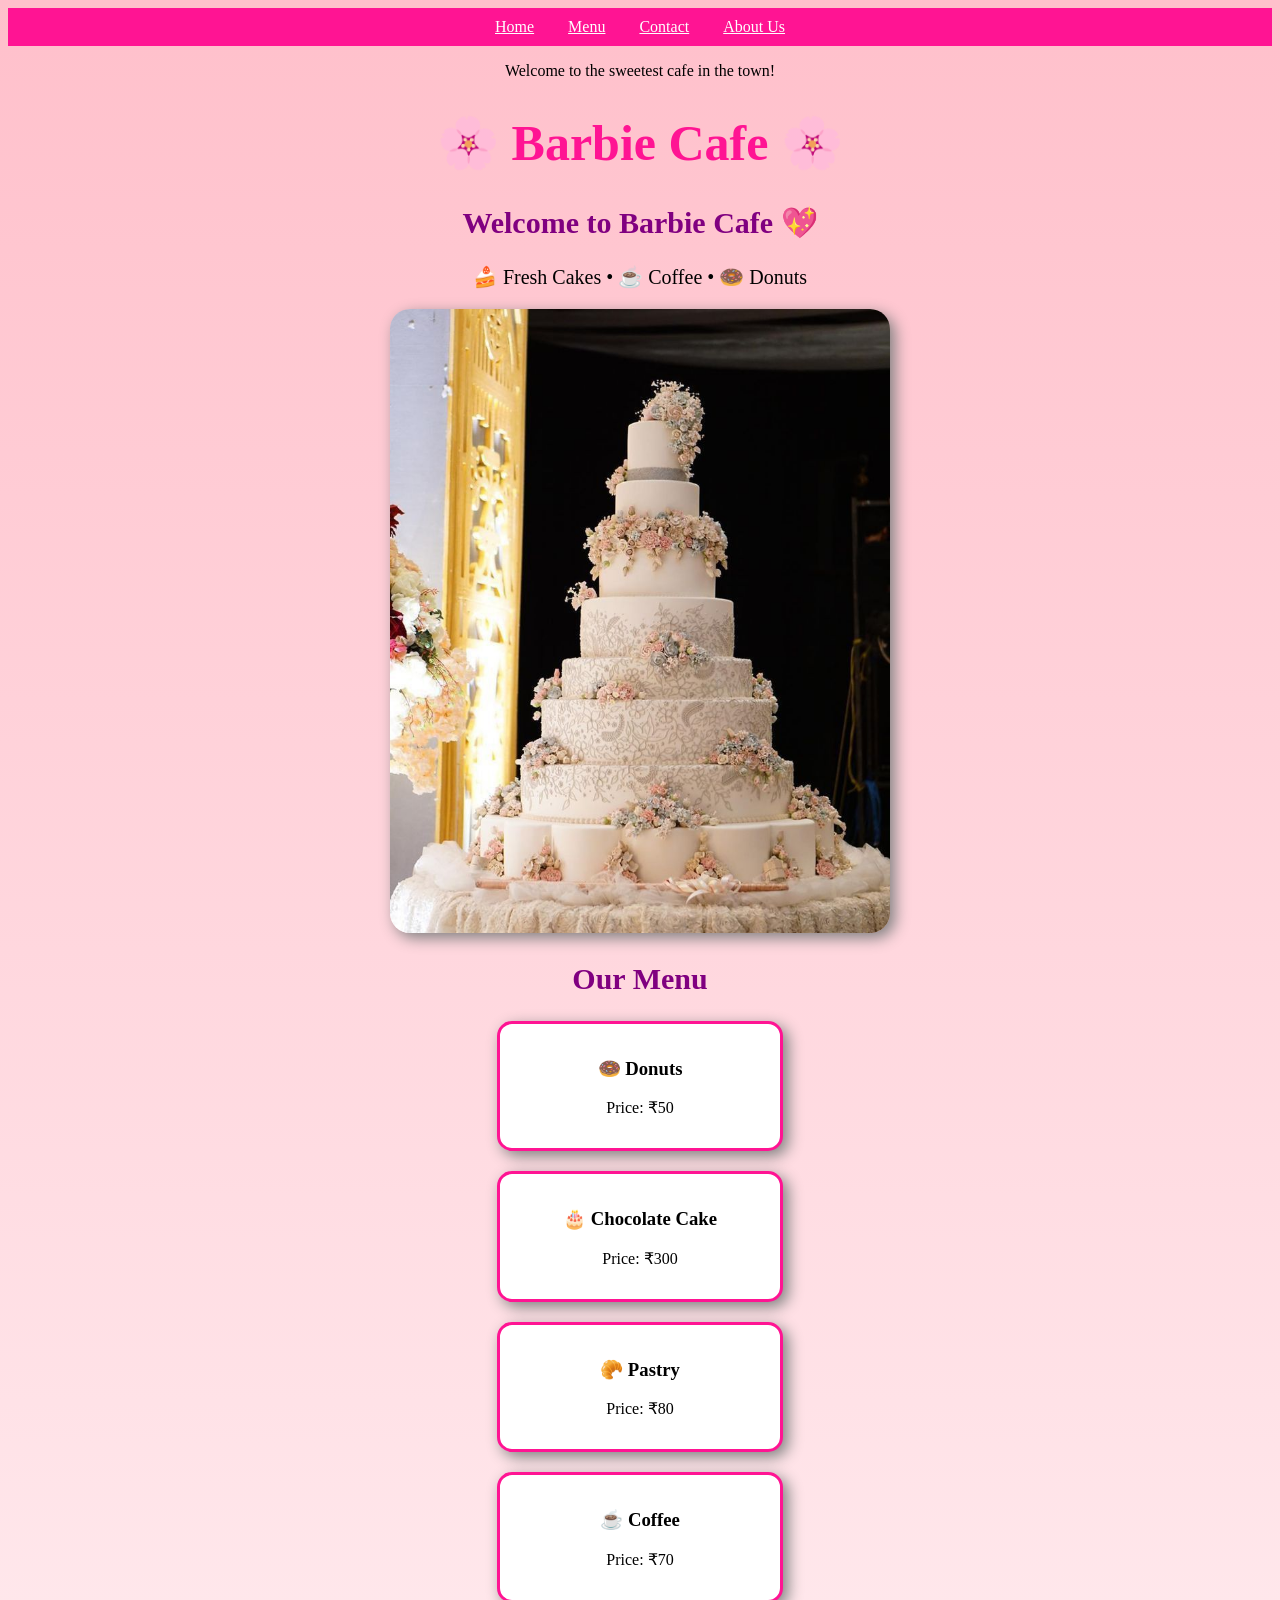
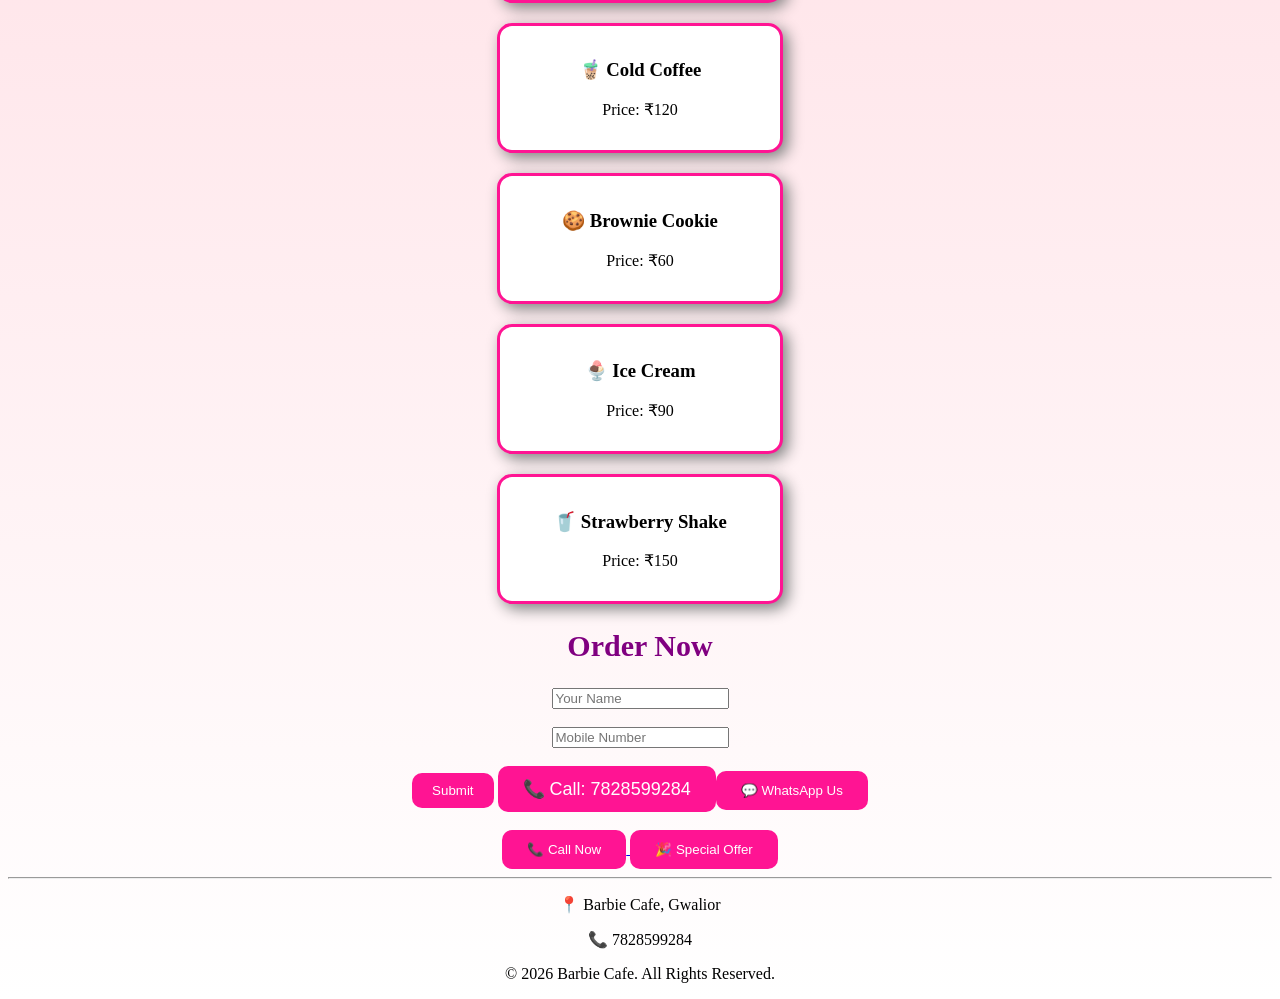
==== probaribecafe.html @ e0adedd4 "Add files via upload" ====
<!DOCTYPE html>
<html>
<head>  
<title>Barbie Cafe</title>
<link rel="stylesheet" href="style.css">
</head>

<style>
body{
    background-color:pink;
    text-align:center;
}

h1{
    color:deeppink;
}

.menu{
    font-size:22px;
    color:purple;
    font-weight:bold;
}

img{
    border-radius:20px;
    box-shadow:5px 5px 15px gray;
}

button{
    background-color:deeppink;
    color:white;
    padding:12px 25px;
    border:none;
    border-radius:10px;
    transition:0.3s;
}

button:hover{
    background-color:hotpink;
    transform:scale(1.1);
}
.card{
    background:white;
    width:250px;
    margin:20px auto;
    padding:15px;
    border-radius:15px;
    box-shadow:5px 5px 15px gray;
    border:3px solid deeppink;
}

.cards{
    display:flex;
    flex-wrap:wrap;
    justify-content:center;
    gap:20px;
}
.menu-container{
    display:flex;
    justify-content:center;
    gap:20px;
}

</style>

</style>
</head>

<body style="background-color:pink; text-align:center;">
    <div style="background-color:deeppink; padding:10px;">
  <a href="#" style="color:white; margin:15px;">Home</a>
  <a href="#" style="color:white; margin:15px;">Menu</a>
  <a href="#" style="color:white; margin:15px;">Contact</a>
  <a href="#" style="color:white; margin:15px;">About Us</a>
</div>
<p>Welcome to the sweetest cafe in the town!</p>
<h1 style="color:deeppink;">🌸 Barbie Cafe 🌸</h1>
<h2>Welcome to Barbie Cafe 💖</h2>
<p style="font-size:20px;">
🍰 Fresh Cakes • ☕ Coffee • 🍩 Donuts
</p>
<img src="cake.jpg.jpeg" width="500">  

 

<h2>Our Menu</h2>
<div class="card">
<h3>🍩 Donuts</h3>
<p>Price: ₹50</p>
</div>

<div class="card">
<h3>🎂 Chocolate Cake</h3>
<p>Price: ₹300</p>
</div>

<div class="card">
<h3>🥐 Pastry</h3>
<p>Price: ₹80</p>
</div>

<div class="card">
<h3>☕ Coffee</h3>
<p>Price: ₹70</p>
</div>

<div class="card">
<h3>🧋 Cold Coffee</h3>
<p>Price: ₹120</p>
</div>

<div class="card">
<h3>🍪 Brownie Cookie</h3>
<p>Price: ₹60</p>
</div>

<div class="card">
<h3>🍨 Ice Cream</h3>
<p>Price: ₹90</p>
</div>

<div class="card">
<h3>🥤 Strawberry Shake</h3>
<p>Price: ₹150</p>
</div>
<h2>Order Now</h2>

<input type="text" placeholder="Your Name"><br><br>

<input type="tel" placeholder="Mobile Number"><br><br>

<button style="background-color:deeppink; color:white; padding:10px 20px;">
Submit
</button>
<button style="
background-color:deeppink;
color:white;
padding:12px 25px;
font-size:18px;
border:none;
border-radius:10px;">
📞 Call: 7828599284
 <a href="https://wa.me/917828599284">
<button>💬 WhatsApp Us</button>
</a>
<br><br>

<a href="tel:7828599284">
<button>📞 Call Now</button>
</a>
</button>
<button onclick="showMessage()">
🎉 Special Offer
</button>
<hr>

<p>📍 Barbie Cafe, Gwalior</p>

<p>📞 7828599284</p>

<p>© 2026 Barbie Cafe. All Rights Reserved.</p>
<script>
function showMessage() {
    alert("🎂 Welcome to Barbie Cafe! Get 10% OFF Today!");
}
</script>
</body>
</html>
---- style.css ----
body{
    background: linear-gradient(pink, white);
    text-align:center;
}
h1{
    color:deeppink;
}

.menu{
    font-size:22px;
    color:purple;
    font-weight:bold;
}

img{
    border-radius:20px;
    box-shadow:5px 5px 15px gray;
}

button{
    background-color:deeppink;
    color:white;
    padding:12px 25px;
    border:none;
    border-radius:10px;
    transition:0.3s;
}

button:hover{
    background-color:hotpink;
    transform:scale(1.1);
}
.card{
    background:white;
    width:250px;
    margin:20px auto;
    padding:15px;
    border-radius:15px;
    box-shadow:5px 5px 15px gray;
    border:3px solid deeppink;
}

.cards{
    display:flex;
    flex-wrap:wrap;
    justify-content:center;
    gap:20px;
}
a:hover{
    color:yellow;
}
h2{
    color:purple;
}
h1{
    color:deeppink;
    font-size:50px;
}

h2{
    color:purple;
    font-size:30px;
}
img:hover{
    transform:scale(1.05);
    transition:0.3s;
}
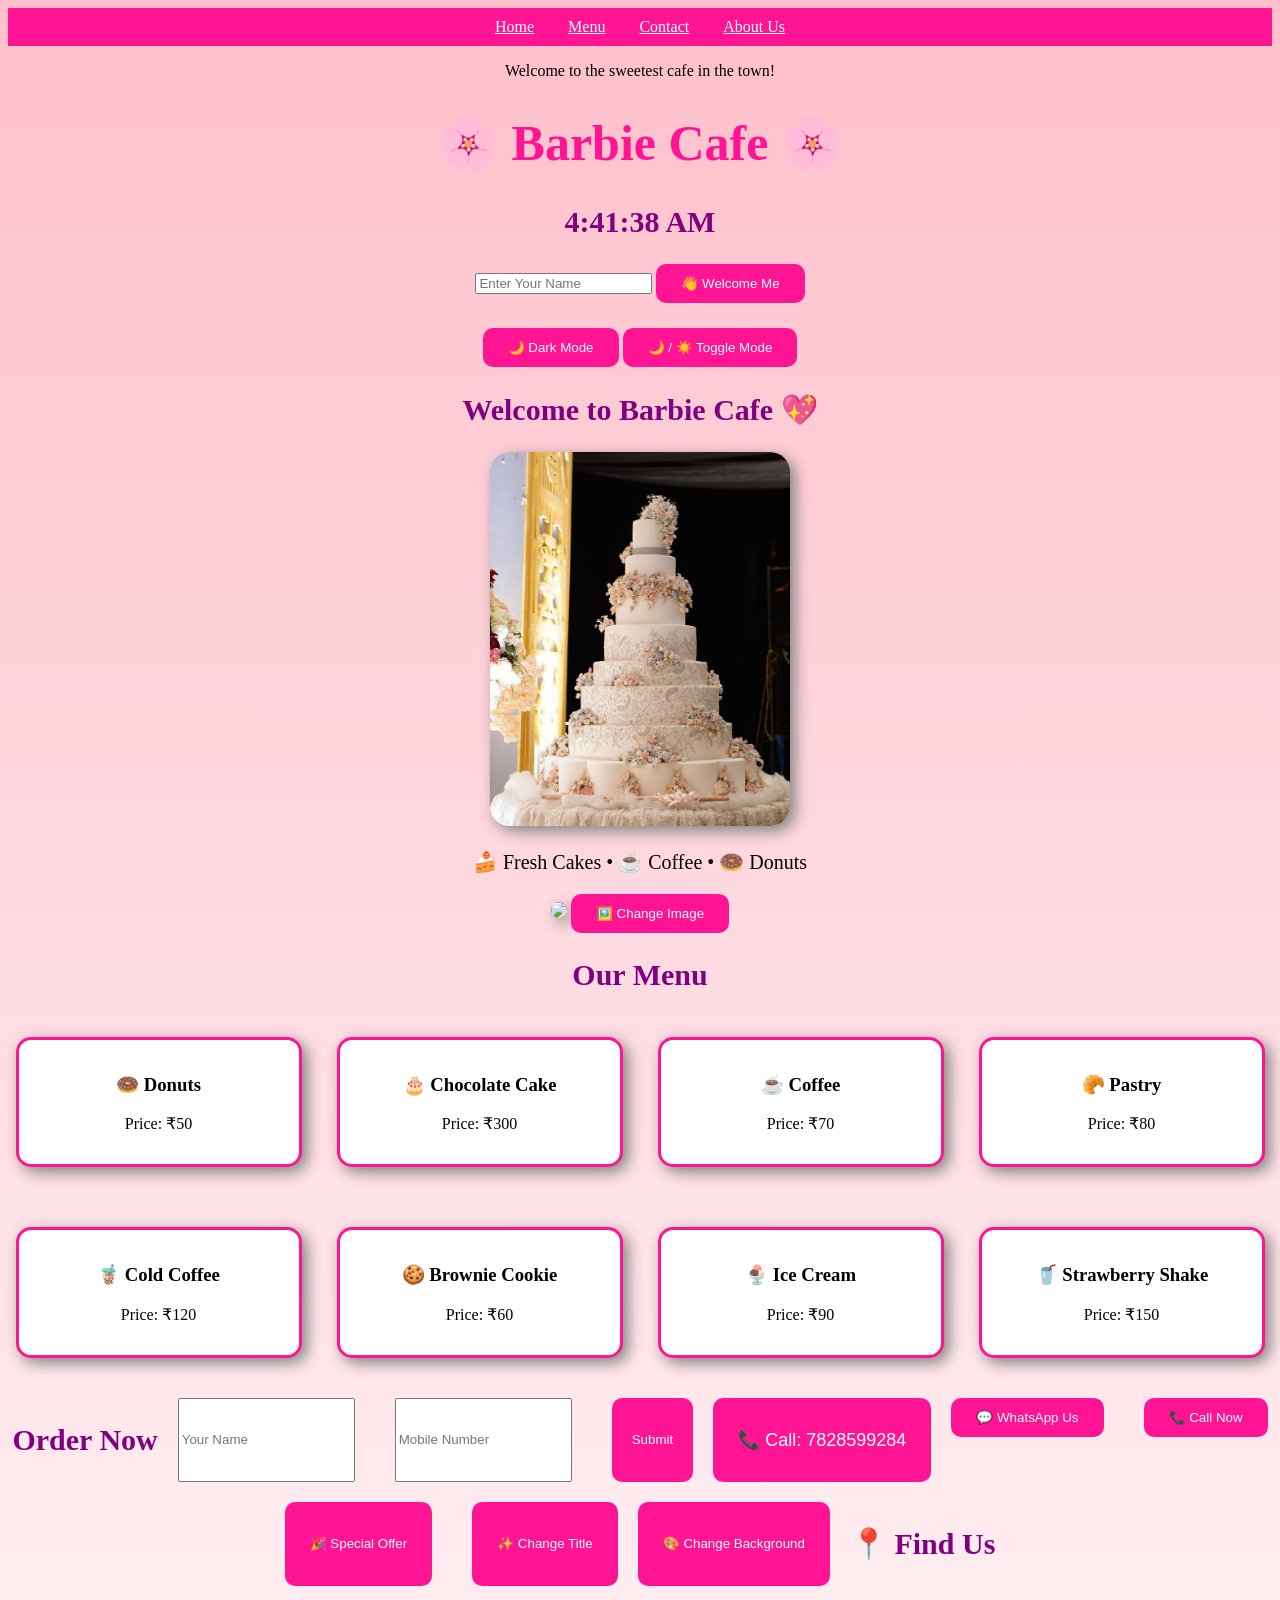
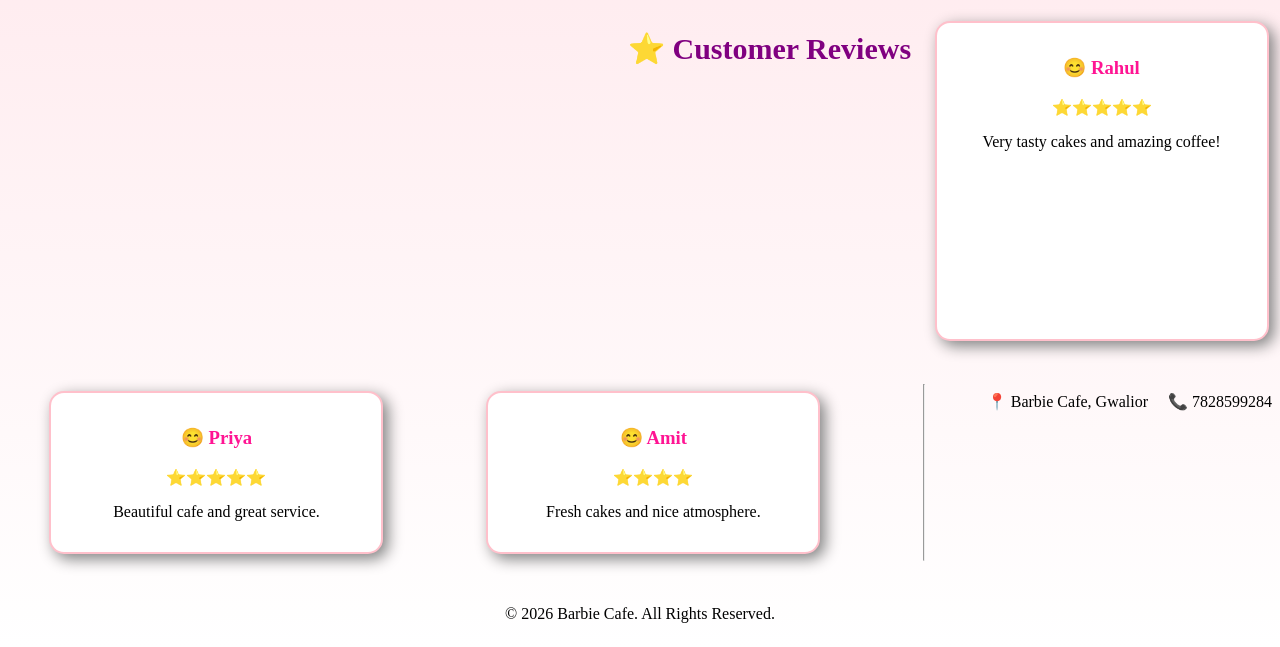
==== commit 10cc45e1: "Add files via upload" ====
--- a/probaribecafe.html
+++ b/probaribecafe.html
@@ -3,6 +3,7 @@
 <head>  
 <title>Barbie Cafe</title>
 <link rel="stylesheet" href="style.css">
+
 </head>
 
 <style>
@@ -75,15 +76,35 @@
 </div>
 <p>Welcome to the sweetest cafe in the town!</p>
 <h1 style="color:deeppink;">🌸 Barbie Cafe 🌸</h1>
+<h2 id="clock"></h2>
+<input type="text" id="name" placeholder="Enter Your Name">
+
+<button onclick="welcomeUser()">
+👋 Welcome Me
+</button>
+
+<h2 id="result"></h2>
+<button onclick="darkMode()">
+🌙 Dark Mode
+</button>
+<button onclick="toggleMode()">
+🌙 / ☀️ Toggle Mode
+</button>
 <h2>Welcome to Barbie Cafe 💖</h2>
+<img id="cake" src="cake.jpg.jpeg" width="300">
 <p style="font-size:20px;">
 🍰 Fresh Cakes • ☕ Coffee • 🍩 Donuts
 </p>
-<img src="cake.jpg.jpeg" width="500">  
+  <img id="cake" src="cake.jpg" width="300">
+  <button onclick="changeImage()">
+🖼️ Change Image
+</button>
 
  
 
 <h2>Our Menu</h2>
+<div class="menu-container">
+
 <div class="card">
 <h3>🍩 Donuts</h3>
 <p>Price: ₹50</p>
@@ -95,16 +116,16 @@
 </div>
 
 <div class="card">
+<h3>☕ Coffee</h3>
+<p>Price: ₹70</p>
+</div>
+
+<div class="card">
 <h3>🥐 Pastry</h3>
 <p>Price: ₹80</p>
 </div>
 
 <div class="card">
-<h3>☕ Coffee</h3>
-<p>Price: ₹70</p>
-</div>
-
-<div class="card">
 <h3>🧋 Cold Coffee</h3>
 <p>Price: ₹120</p>
 </div>
@@ -123,6 +144,7 @@
 <h3>🥤 Strawberry Shake</h3>
 <p>Price: ₹150</p>
 </div>
+
 <h2>Order Now</h2>
 
 <input type="text" placeholder="Your Name"><br><br>
@@ -152,6 +174,43 @@
 <button onclick="showMessage()">
 🎉 Special Offer
 </button>
+<br><br>
+
+<button onclick="changeTitle()">
+✨ Change Title
+</button>
+<button onclick="changeColor()">
+🎨 Change Background
+</button>
+<h2>📍 Find Us</h2>
+
+<iframe 
+src="https://www.google.com/maps?q=Gwalior&output=embed"
+width="600"
+height="350"
+style="border:0;"
+allowfullscreen=""
+loading="lazy">
+</iframe>
+<h2>⭐ Customer Reviews</h2>
+
+<div class="review">
+    <h3>😊 Rahul</h3>
+    <p>⭐⭐⭐⭐⭐</p>
+    <p>Very tasty cakes and amazing coffee!</p>
+</div>
+
+<div class="review">
+    <h3>😊 Priya</h3>
+    <p>⭐⭐⭐⭐⭐</p>
+    <p>Beautiful cafe and great service.</p>
+</div>
+
+<div class="review">
+    <h3>😊 Amit</h3>
+    <p>⭐⭐⭐⭐</p>
+    <p>Fresh cakes and nice atmosphere.</p>
+</div>
 <hr>
 
 <p>📍 Barbie Cafe, Gwalior</p>
@@ -163,6 +222,48 @@
 function showMessage() {
     alert("🎂 Welcome to Barbie Cafe! Get 10% OFF Today!");
 }
+function changeTitle() {
+    document.getElementById("title").innerHTML =
+    "🎂 Best Cafe In Town 🎂";
+}
+
+function changeColor() {
+    document.body.style.background = "lightblue";
+}
+function updateClock() {
+    let now = new Date();
+    document.getElementById("clock").innerHTML =
+    now.toLocaleTimeString();
+}
+
+setInterval(updateClock, 1000);
+function welcomeUser() {
+    let username = document.getElementById("name").value;
+
+    document.getElementById("result").innerHTML =
+    "👋 Welcome, " + username + "!";
+}
+function darkMode() {
+    document.body.style.backgroundColor = "black";
+    document.body.style.color = "white";
+}
+let dark = false;
+
+function toggleMode() {
+    if (dark == false) {
+        document.body.style.backgroundColor = "black";
+        document.body.style.color = "white";
+        dark = true;
+    } else {
+        document.body.style.backgroundColor = "pink";
+        document.body.style.color = "black";
+        dark = false;
+    }
+}
+function changeImage() {
+    document.getElementById("cake").src = "cake2.jpg";
+}
+
 </script>
 </body>
 </html>
--- a/style.css
+++ b/style.css
@@ -65,4 +65,27 @@
 img:hover{
     transform:scale(1.05);
     transition:0.3s;
+}
+.menu-container{
+    display:flex;
+    flex-wrap:wrap;
+    justify-content:center;
+    gap:20px;
+}
+
+.card{
+    width:220px;
+}
+.review{
+    background:white;
+    border:2px solid pink;
+    border-radius:15px;
+    padding:15px;
+    margin:15px auto;
+    width:300px;
+    box-shadow:5px 5px 15px gray;
+}
+
+.review h3{
+    color:deeppink;
 }
